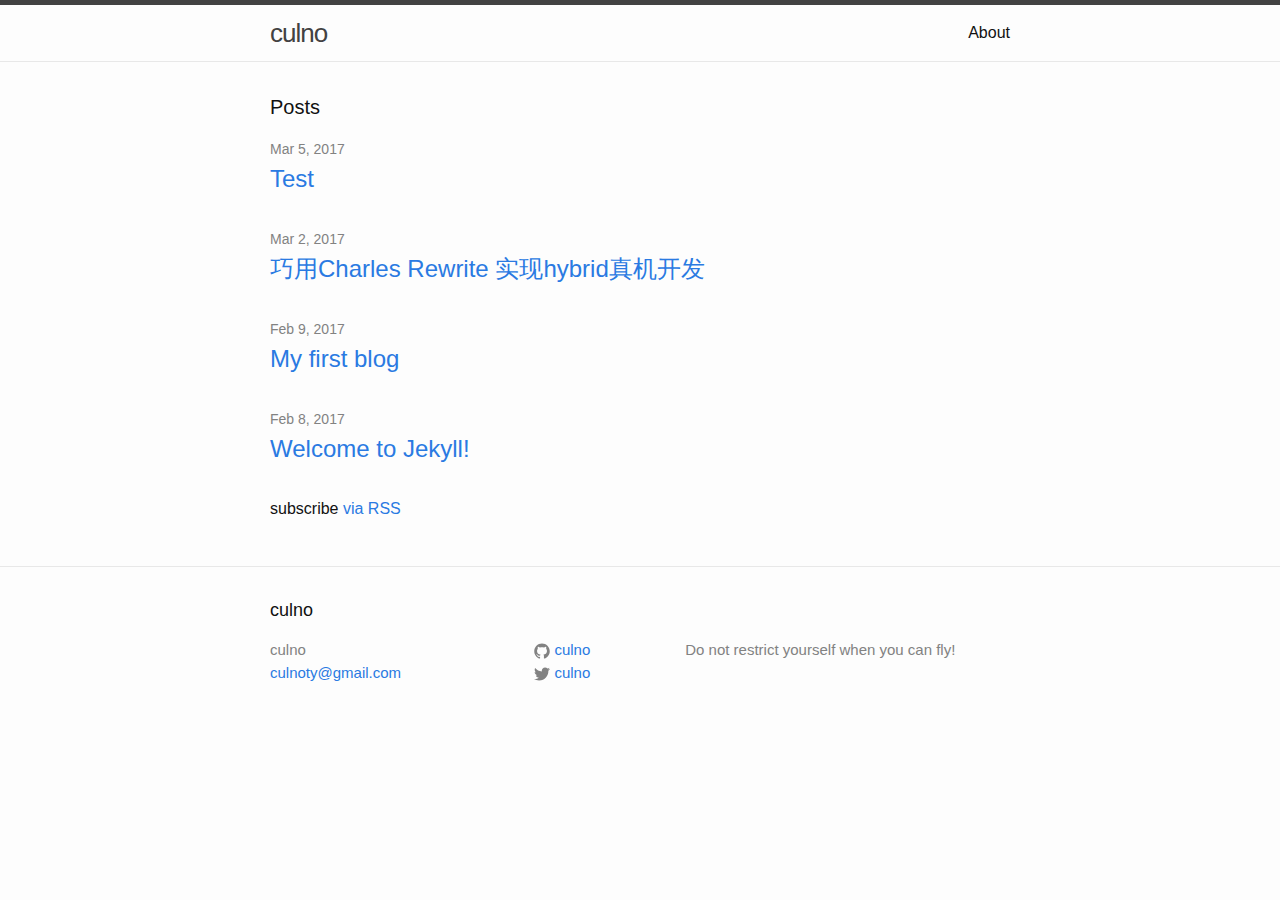
==== index.html @ b8f1a6fd "2017/03/05_19:07:00" ====
<!DOCTYPE html>
<html lang="en">

  <head>
  <meta charset="utf-8">
  <meta http-equiv="X-UA-Compatible" content="IE=edge">
  <meta name="viewport" content="width=device-width, initial-scale=1">

  <title>culno</title>
  <meta name="description" content="Do not restrict yourself when you can fly!">

  <link rel="stylesheet" href="/assets/main.css">
  <link rel="canonical" href="/">
  <link rel="alternate" type="application/rss+xml" title="culno" href="/feed.xml">
  
  
</head>


  <body>

    <header class="site-header" role="banner">

  <div class="wrapper">

    <a class="site-title" href="/">culno</a>

    <nav class="site-nav">
      <span class="menu-icon">
        <svg viewBox="0 0 18 15" width="18px" height="15px">
          <path fill="#424242" d="M18,1.484c0,0.82-0.665,1.484-1.484,1.484H1.484C0.665,2.969,0,2.304,0,1.484l0,0C0,0.665,0.665,0,1.484,0 h15.031C17.335,0,18,0.665,18,1.484L18,1.484z"/>
          <path fill="#424242" d="M18,7.516C18,8.335,17.335,9,16.516,9H1.484C0.665,9,0,8.335,0,7.516l0,0c0-0.82,0.665-1.484,1.484-1.484 h15.031C17.335,6.031,18,6.696,18,7.516L18,7.516z"/>
          <path fill="#424242" d="M18,13.516C18,14.335,17.335,15,16.516,15H1.484C0.665,15,0,14.335,0,13.516l0,0 c0-0.82,0.665-1.484,1.484-1.484h15.031C17.335,12.031,18,12.696,18,13.516L18,13.516z"/>
        </svg>
      </span>

      <div class="trigger">
        
          
          <a class="page-link" href="/about/">About</a>
          
        
          
        
          
        
          
        
          
        
          
        
      </div>
    </nav>

  </div>

</header>


    <main class="page-content" aria-label="Content">
      <div class="wrapper">
        <div class="home">

  <h1 class="page-heading">Posts</h1>
  
  


  <ul class="post-list">
    
      <li>
        <span class="post-meta">Mar 5, 2017</span>

        <h2>
          <a class="post-link" href="/2017/03/05/test.html">Test</a>
        </h2>
      </li>
    
      <li>
        <span class="post-meta">Mar 2, 2017</span>

        <h2>
          <a class="post-link" href="/jekyll/2017/03/02/charles-rewrite.html">巧用Charles Rewrite 实现hybrid真机开发</a>
        </h2>
      </li>
    
      <li>
        <span class="post-meta">Feb 9, 2017</span>

        <h2>
          <a class="post-link" href="/jekyll/2017/02/09/first-blog.html">My first blog</a>
        </h2>
      </li>
    
      <li>
        <span class="post-meta">Feb 8, 2017</span>

        <h2>
          <a class="post-link" href="/jekyll/update/2017/02/08/welcome-to-jekyll.html">Welcome to Jekyll!</a>
        </h2>
      </li>
    
  </ul>

  <p class="rss-subscribe">subscribe <a href="/feed.xml">via RSS</a></p>

</div>

      </div>
    </main>

    <footer class="site-footer">

  <div class="wrapper">

    <h2 class="footer-heading">culno</h2>

    <div class="footer-col-wrapper">
      <div class="footer-col footer-col-1">
        <ul class="contact-list">
          <li>
            
              culno
            
            </li>
            
            <li><a href="mailto:culnoty@gmail.com">culnoty@gmail.com</a></li>
            
        </ul>
      </div>

      <div class="footer-col footer-col-2">
        <ul class="social-media-list">
          
          <li>
            <a href="https://github.com/culno"><span class="icon icon--github"><svg viewBox="0 0 16 16" width="16px" height="16px"><path fill="#828282" d="M7.999,0.431c-4.285,0-7.76,3.474-7.76,7.761 c0,3.428,2.223,6.337,5.307,7.363c0.388,0.071,0.53-0.168,0.53-0.374c0-0.184-0.007-0.672-0.01-1.32 c-2.159,0.469-2.614-1.04-2.614-1.04c-0.353-0.896-0.862-1.135-0.862-1.135c-0.705-0.481,0.053-0.472,0.053-0.472 c0.779,0.055,1.189,0.8,1.189,0.8c0.692,1.186,1.816,0.843,2.258,0.645c0.071-0.502,0.271-0.843,0.493-1.037 C4.86,11.425,3.049,10.76,3.049,7.786c0-0.847,0.302-1.54,0.799-2.082C3.768,5.507,3.501,4.718,3.924,3.65 c0,0,0.652-0.209,2.134,0.796C6.677,4.273,7.34,4.187,8,4.184c0.659,0.003,1.323,0.089,1.943,0.261 c1.482-1.004,2.132-0.796,2.132-0.796c0.423,1.068,0.157,1.857,0.077,2.054c0.497,0.542,0.798,1.235,0.798,2.082 c0,2.981-1.814,3.637-3.543,3.829c0.279,0.24,0.527,0.713,0.527,1.437c0,1.037-0.01,1.874-0.01,2.129 c0,0.208,0.14,0.449,0.534,0.373c3.081-1.028,5.302-3.935,5.302-7.362C15.76,3.906,12.285,0.431,7.999,0.431z"/></svg>
</span><span class="username">culno</span></a>

          </li>
          

          
          <li>
            <a href="https://twitter.com/culno"><span class="icon icon--twitter"><svg viewBox="0 0 16 16" width="16px" height="16px"><path fill="#828282" d="M15.969,3.058c-0.586,0.26-1.217,0.436-1.878,0.515c0.675-0.405,1.194-1.045,1.438-1.809c-0.632,0.375-1.332,0.647-2.076,0.793c-0.596-0.636-1.446-1.033-2.387-1.033c-1.806,0-3.27,1.464-3.27,3.27 c0,0.256,0.029,0.506,0.085,0.745C5.163,5.404,2.753,4.102,1.14,2.124C0.859,2.607,0.698,3.168,0.698,3.767 c0,1.134,0.577,2.135,1.455,2.722C1.616,6.472,1.112,6.325,0.671,6.08c0,0.014,0,0.027,0,0.041c0,1.584,1.127,2.906,2.623,3.206 C3.02,9.402,2.731,9.442,2.433,9.442c-0.211,0-0.416-0.021-0.615-0.059c0.416,1.299,1.624,2.245,3.055,2.271 c-1.119,0.877-2.529,1.4-4.061,1.4c-0.264,0-0.524-0.015-0.78-0.046c1.447,0.928,3.166,1.469,5.013,1.469 c6.015,0,9.304-4.983,9.304-9.304c0-0.142-0.003-0.283-0.009-0.423C14.976,4.29,15.531,3.714,15.969,3.058z"/></svg>
</span><span class="username">culno</span></a>

          </li>
          
        </ul>
      </div>

      <div class="footer-col footer-col-3">
        <p>Do not restrict yourself when you can fly!
</p>
      </div>
    </div>

  </div>

</footer>


  </body>

</html>
---- assets/main.css ----
/**
 * Reset some basic elements
 */
body, h1, h2, h3, h4, h5, h6,
p, blockquote, pre, hr,
dl, dd, ol, ul, figure {
  margin: 0;
  padding: 0; }

/**
 * Basic styling
 */
body {
  font: 400 16px/1.5 "Helvetica Neue", Helvetica, Arial, sans-serif;
  color: #111;
  background-color: #fdfdfd;
  -webkit-text-size-adjust: 100%;
  -webkit-font-feature-settings: "kern" 1;
  -moz-font-feature-settings: "kern" 1;
  -o-font-feature-settings: "kern" 1;
  font-feature-settings: "kern" 1;
  font-kerning: normal; }

/**
 * Set `margin-bottom` to maintain vertical rhythm
 */
h1, h2, h3, h4, h5, h6,
p, blockquote, pre,
ul, ol, dl, figure,
.highlight {
  margin-bottom: 15px; }

/**
 * Images
 */
img {
  max-width: 100%;
  vertical-align: middle; }

/**
 * Figures
 */
figure > img {
  display: block; }

figcaption {
  font-size: 14px; }

/**
 * Lists
 */
ul, ol {
  margin-left: 30px; }

li > ul,
li > ol {
  margin-bottom: 0; }

/**
 * Headings
 */
h1, h2, h3, h4, h5, h6 {
  font-weight: 400; }

/**
 * Links
 */
a {
  color: #2a7ae2;
  text-decoration: none; }
  a:visited {
    color: #1756a9; }
  a:hover {
    color: #111;
    text-decoration: underline; }

/**
 * Blockquotes
 */
blockquote {
  color: #828282;
  border-left: 4px solid #e8e8e8;
  padding-left: 15px;
  font-size: 18px;
  letter-spacing: -1px;
  font-style: italic; }
  blockquote > :last-child {
    margin-bottom: 0; }

/**
 * Code formatting
 */
pre,
code {
  font-size: 15px;
  border: 1px solid #e8e8e8;
  border-radius: 3px;
  background-color: #eef; }

code {
  padding: 1px 5px; }

pre {
  padding: 8px 12px;
  overflow-x: auto; }
  pre > code {
    border: 0;
    padding-right: 0;
    padding-left: 0; }

/**
 * Wrapper
 */
.wrapper {
  max-width: -webkit-calc(800px - (30px * 2));
  max-width: calc(800px - (30px * 2));
  margin-right: auto;
  margin-left: auto;
  padding-right: 30px;
  padding-left: 30px; }
  @media screen and (max-width: 800px) {
    .wrapper {
      max-width: -webkit-calc(800px - (30px));
      max-width: calc(800px - (30px));
      padding-right: 15px;
      padding-left: 15px; } }

/**
 * Clearfix
 */
.wrapper:after, .footer-col-wrapper:after {
  content: "";
  display: table;
  clear: both; }

/**
 * Icons
 */
.icon > svg {
  display: inline-block;
  vertical-align: middle; }
  .icon > svg path {
    fill: #828282; }

/**
 * Site header
 */
.site-header {
  border-top: 5px solid #424242;
  border-bottom: 1px solid #e8e8e8;
  min-height: 56px;
  position: relative; }

.site-title {
  font-size: 26px;
  font-weight: 300;
  line-height: 56px;
  letter-spacing: -1px;
  margin-bottom: 0;
  float: left; }
  .site-title, .site-title:visited {
    color: #424242; }

.site-nav {
  float: right;
  line-height: 56px; }
  .site-nav .menu-icon {
    display: none; }
  .site-nav .page-link {
    color: #111;
    line-height: 1.5; }
    .site-nav .page-link:not(:last-child) {
      margin-right: 20px; }
  @media screen and (max-width: 600px) {
    .site-nav {
      position: absolute;
      top: 9px;
      right: 15px;
      background-color: #fdfdfd;
      border: 1px solid #e8e8e8;
      border-radius: 5px;
      text-align: right; }
      .site-nav .menu-icon {
        display: block;
        float: right;
        width: 36px;
        height: 26px;
        line-height: 0;
        padding-top: 10px;
        text-align: center; }
        .site-nav .menu-icon > svg path {
          fill: #424242; }
      .site-nav .trigger {
        clear: both;
        display: none; }
      .site-nav:hover .trigger {
        display: block;
        padding-bottom: 5px; }
      .site-nav .page-link {
        display: block;
        padding: 5px 10px;
        margin-left: 20px; }
        .site-nav .page-link:not(:last-child) {
          margin-right: 0; } }

/**
 * Site footer
 */
.site-footer {
  border-top: 1px solid #e8e8e8;
  padding: 30px 0; }

.footer-heading {
  font-size: 18px;
  margin-bottom: 15px; }

.contact-list,
.social-media-list {
  list-style: none;
  margin-left: 0; }

.footer-col-wrapper {
  font-size: 15px;
  color: #828282;
  margin-left: -15px; }

.footer-col {
  float: left;
  margin-bottom: 15px;
  padding-left: 15px; }

.footer-col-1 {
  width: -webkit-calc(35% - (30px / 2));
  width: calc(35% - (30px / 2)); }

.footer-col-2 {
  width: -webkit-calc(20% - (30px / 2));
  width: calc(20% - (30px / 2)); }

.footer-col-3 {
  width: -webkit-calc(45% - (30px / 2));
  width: calc(45% - (30px / 2)); }

@media screen and (max-width: 800px) {
  .footer-col-1,
  .footer-col-2 {
    width: -webkit-calc(50% - (30px / 2));
    width: calc(50% - (30px / 2)); }

  .footer-col-3 {
    width: -webkit-calc(100% - (30px / 2));
    width: calc(100% - (30px / 2)); } }
@media screen and (max-width: 600px) {
  .footer-col {
    float: none;
    width: -webkit-calc(100% - (30px / 2));
    width: calc(100% - (30px / 2)); } }
/**
 * Page content
 */
.page-content {
  padding: 30px 0; }

.page-heading {
  font-size: 20px; }

.post-list {
  margin-left: 0;
  list-style: none; }
  .post-list > li {
    margin-bottom: 30px; }

.post-meta {
  font-size: 14px;
  color: #828282; }

.post-link {
  display: block;
  font-size: 24px; }

/**
 * Posts
 */
.post-header {
  margin-bottom: 30px; }

.post-title {
  font-size: 42px;
  letter-spacing: -1px;
  line-height: 1; }
  @media screen and (max-width: 800px) {
    .post-title {
      font-size: 36px; } }

.post-content {
  margin-bottom: 30px; }
  .post-content h2 {
    font-size: 32px; }
    @media screen and (max-width: 800px) {
      .post-content h2 {
        font-size: 28px; } }
  .post-content h3 {
    font-size: 26px; }
    @media screen and (max-width: 800px) {
      .post-content h3 {
        font-size: 22px; } }
  .post-content h4 {
    font-size: 20px; }
    @media screen and (max-width: 800px) {
      .post-content h4 {
        font-size: 18px; } }

/**
 * Syntax highlighting styles
 */
.highlight {
  background: #fff; }
  .highlighter-rouge .highlight {
    background: #eef; }
  .highlight .c {
    color: #998;
    font-style: italic; }
  .highlight .err {
    color: #a61717;
    background-color: #e3d2d2; }
  .highlight .k {
    font-weight: bold; }
  .highlight .o {
    font-weight: bold; }
  .highlight .cm {
    color: #998;
    font-style: italic; }
  .highlight .cp {
    color: #999;
    font-weight: bold; }
  .highlight .c1 {
    color: #998;
    font-style: italic; }
  .highlight .cs {
    color: #999;
    font-weight: bold;
    font-style: italic; }
  .highlight .gd {
    color: #000;
    background-color: #fdd; }
  .highlight .gd .x {
    color: #000;
    background-color: #faa; }
  .highlight .ge {
    font-style: italic; }
  .highlight .gr {
    color: #a00; }
  .highlight .gh {
    color: #999; }
  .highlight .gi {
    color: #000;
    background-color: #dfd; }
  .highlight .gi .x {
    color: #000;
    background-color: #afa; }
  .highlight .go {
    color: #888; }
  .highlight .gp {
    color: #555; }
  .highlight .gs {
    font-weight: bold; }
  .highlight .gu {
    color: #aaa; }
  .highlight .gt {
    color: #a00; }
  .highlight .kc {
    font-weight: bold; }
  .highlight .kd {
    font-weight: bold; }
  .highlight .kp {
    font-weight: bold; }
  .highlight .kr {
    font-weight: bold; }
  .highlight .kt {
    color: #458;
    font-weight: bold; }
  .highlight .m {
    color: #099; }
  .highlight .s {
    color: #d14; }
  .highlight .na {
    color: #008080; }
  .highlight .nb {
    color: #0086B3; }
  .highlight .nc {
    color: #458;
    font-weight: bold; }
  .highlight .no {
    color: #008080; }
  .highlight .ni {
    color: #800080; }
  .highlight .ne {
    color: #900;
    font-weight: bold; }
  .highlight .nf {
    color: #900;
    font-weight: bold; }
  .highlight .nn {
    color: #555; }
  .highlight .nt {
    color: #000080; }
  .highlight .nv {
    color: #008080; }
  .highlight .ow {
    font-weight: bold; }
  .highlight .w {
    color: #bbb; }
  .highlight .mf {
    color: #099; }
  .highlight .mh {
    color: #099; }
  .highlight .mi {
    color: #099; }
  .highlight .mo {
    color: #099; }
  .highlight .sb {
    color: #d14; }
  .highlight .sc {
    color: #d14; }
  .highlight .sd {
    color: #d14; }
  .highlight .s2 {
    color: #d14; }
  .highlight .se {
    color: #d14; }
  .highlight .sh {
    color: #d14; }
  .highlight .si {
    color: #d14; }
  .highlight .sx {
    color: #d14; }
  .highlight .sr {
    color: #009926; }
  .highlight .s1 {
    color: #d14; }
  .highlight .ss {
    color: #990073; }
  .highlight .bp {
    color: #999; }
  .highlight .vc {
    color: #008080; }
  .highlight .vg {
    color: #008080; }
  .highlight .vi {
    color: #008080; }
  .highlight .il {
    color: #099; }
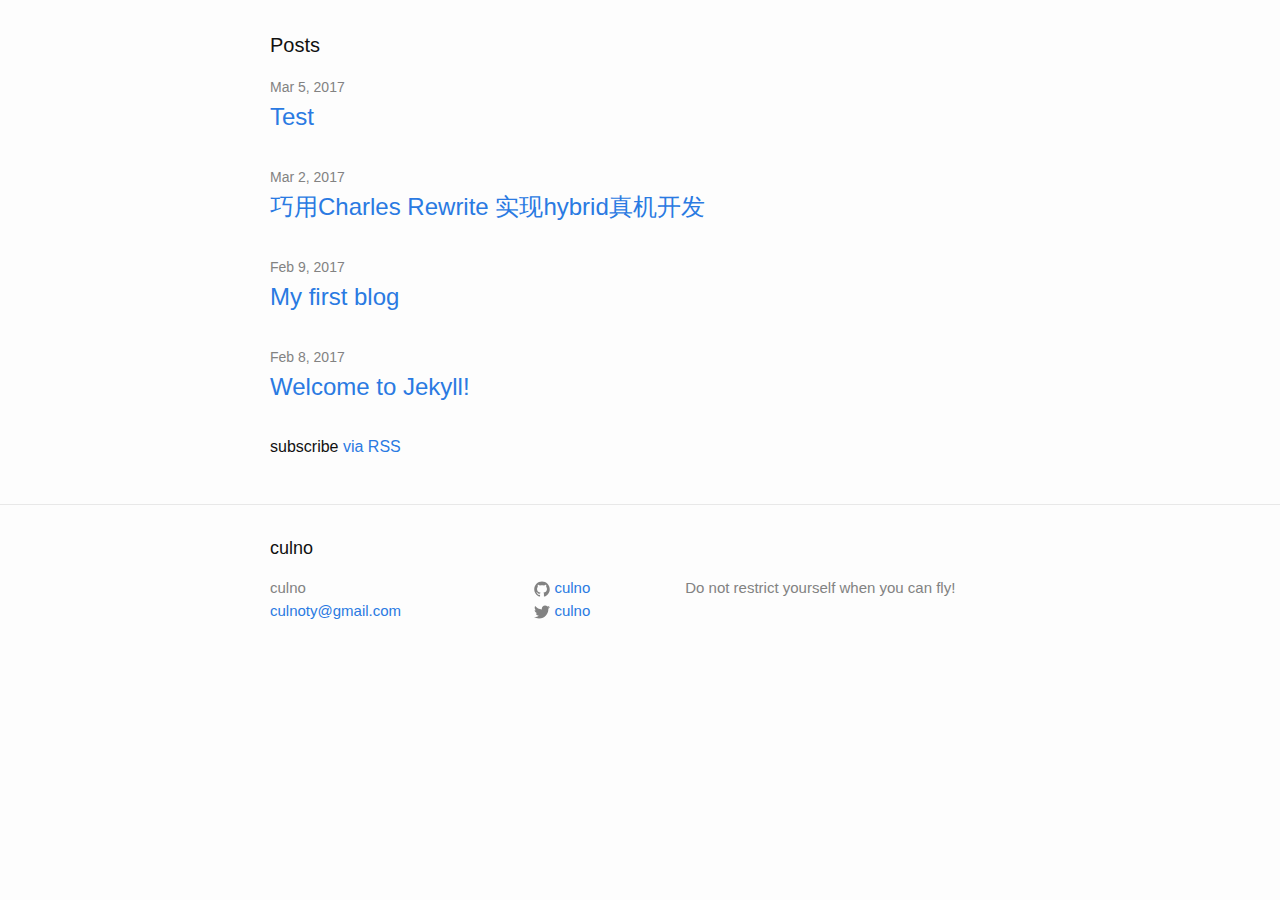
==== commit 4101fc8a: "2017/03/05_19:27:55" ====
--- a/index.html
+++ b/index.html
@@ -19,43 +19,15 @@
 
   <body>
 
-    <header class="site-header" role="banner">
-
-  <div class="wrapper">
-
-    <a class="site-title" href="/">culno</a>
-
-    <nav class="site-nav">
-      <span class="menu-icon">
-        <svg viewBox="0 0 18 15" width="18px" height="15px">
-          <path fill="#424242" d="M18,1.484c0,0.82-0.665,1.484-1.484,1.484H1.484C0.665,2.969,0,2.304,0,1.484l0,0C0,0.665,0.665,0,1.484,0 h15.031C17.335,0,18,0.665,18,1.484L18,1.484z"/>
-          <path fill="#424242" d="M18,7.516C18,8.335,17.335,9,16.516,9H1.484C0.665,9,0,8.335,0,7.516l0,0c0-0.82,0.665-1.484,1.484-1.484 h15.031C17.335,6.031,18,6.696,18,7.516L18,7.516z"/>
-          <path fill="#424242" d="M18,13.516C18,14.335,17.335,15,16.516,15H1.484C0.665,15,0,14.335,0,13.516l0,0 c0-0.82,0.665-1.484,1.484-1.484h15.031C17.335,12.031,18,12.696,18,13.516L18,13.516z"/>
-        </svg>
-      </span>
-
-      <div class="trigger">
-        
-          
-          <a class="page-link" href="/about/">About</a>
-          
-        
-          
-        
-          
-        
-          
-        
-          
-        
-          
-        
-      </div>
-    </nav>
-
-  </div>
-
-</header>
+    <script>
+var _hmt = _hmt || [];
+(function() {
+  var hm = document.createElement("script");
+  hm.src = "https://hm.baidu.com/hm.js?e14d0b6be4e263657a419d4ee4e6718d";
+  var s = document.getElementsByTagName("script")[0]; 
+  s.parentNode.insertBefore(hm, s);
+})();
+</script>
 
 
     <main class="page-content" aria-label="Content">
@@ -64,7 +36,16 @@
 
   <h1 class="page-heading">Posts</h1>
   
-  
+  <script>
+var _hmt = _hmt || [];
+(function() {
+  var hm = document.createElement("script");
+  hm.src = "https://hm.baidu.com/hm.js?e14d0b6be4e263657a419d4ee4e6718d";
+  var s = document.getElementsByTagName("script")[0]; 
+  s.parentNode.insertBefore(hm, s);
+})();
+</script>
+
 
 
   <ul class="post-list">
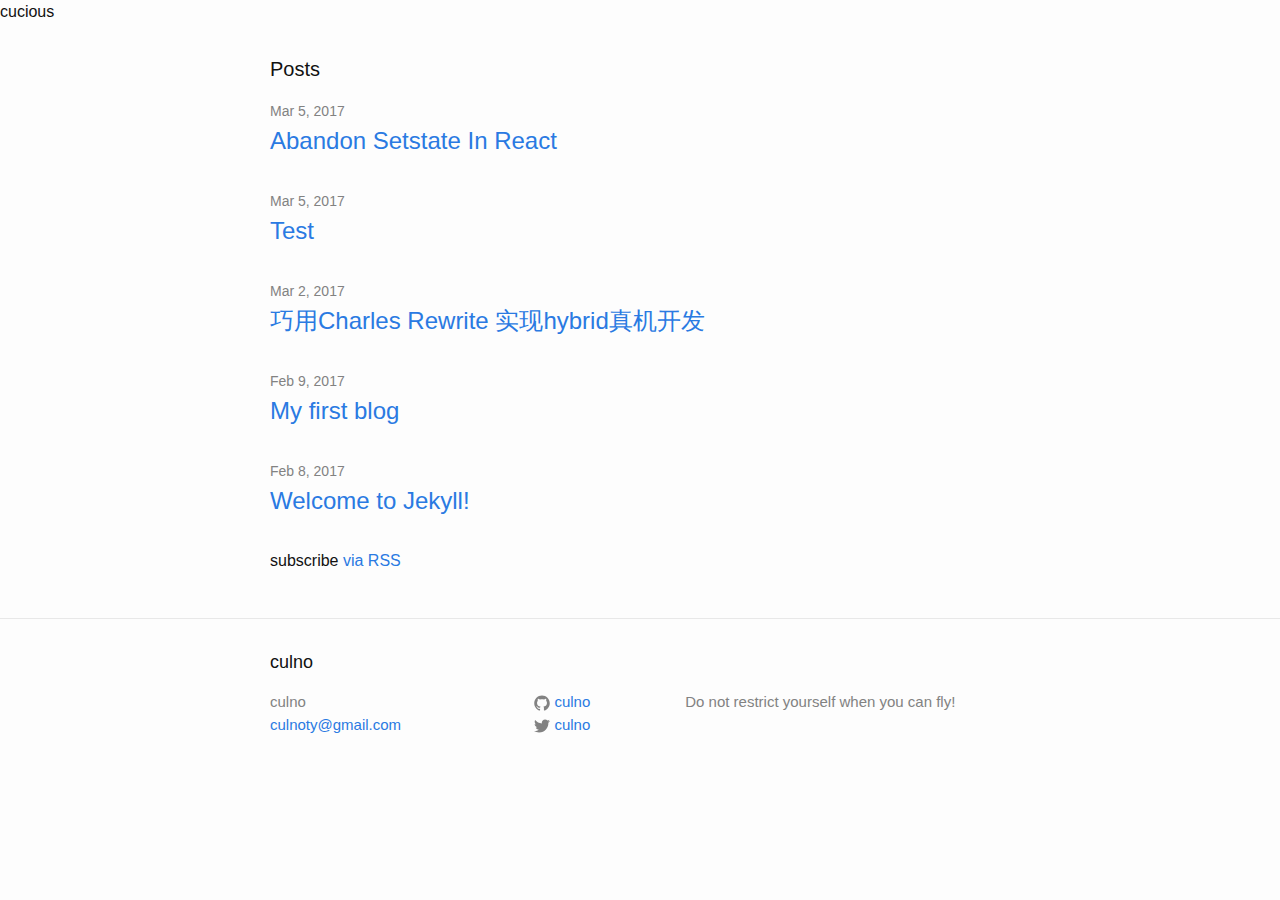
==== commit dfb8edff: "2017/03/05_22:28:44" ====
--- a/index.html
+++ b/index.html
@@ -28,7 +28,16 @@
   s.parentNode.insertBefore(hm, s);
 })();
 </script>
+<script>
+  (function(i,s,o,g,r,a,m){i['GoogleAnalyticsObject']=r;i[r]=i[r]||function(){
+  (i[r].q=i[r].q||[]).push(arguments)},i[r].l=1*new Date();a=s.createElement(o),
+  m=s.getElementsByTagName(o)[0];a.async=1;a.src=g;m.parentNode.insertBefore(a,m)
+  })(window,document,'script','https://www.google-analytics.com/analytics.js','ga');
 
+  ga('create', 'UA-93079104-1', 'auto');
+  ga('send', 'pageview');
+
+</script>cucious
 
     <main class="page-content" aria-label="Content">
       <div class="wrapper">
@@ -36,19 +45,18 @@
 
   <h1 class="page-heading">Posts</h1>
   
-  <script>
-var _hmt = _hmt || [];
-(function() {
-  var hm = document.createElement("script");
-  hm.src = "https://hm.baidu.com/hm.js?e14d0b6be4e263657a419d4ee4e6718d";
-  var s = document.getElementsByTagName("script")[0]; 
-  s.parentNode.insertBefore(hm, s);
-})();
-</script>
-
+  
 
 
   <ul class="post-list">
+    
+      <li>
+        <span class="post-meta">Mar 5, 2017</span>
+
+        <h2>
+          <a class="post-link" href="/react/2017/03/05/abandon-setState-in-React.html">Abandon Setstate In React</a>
+        </h2>
+      </li>
     
       <li>
         <span class="post-meta">Mar 5, 2017</span>
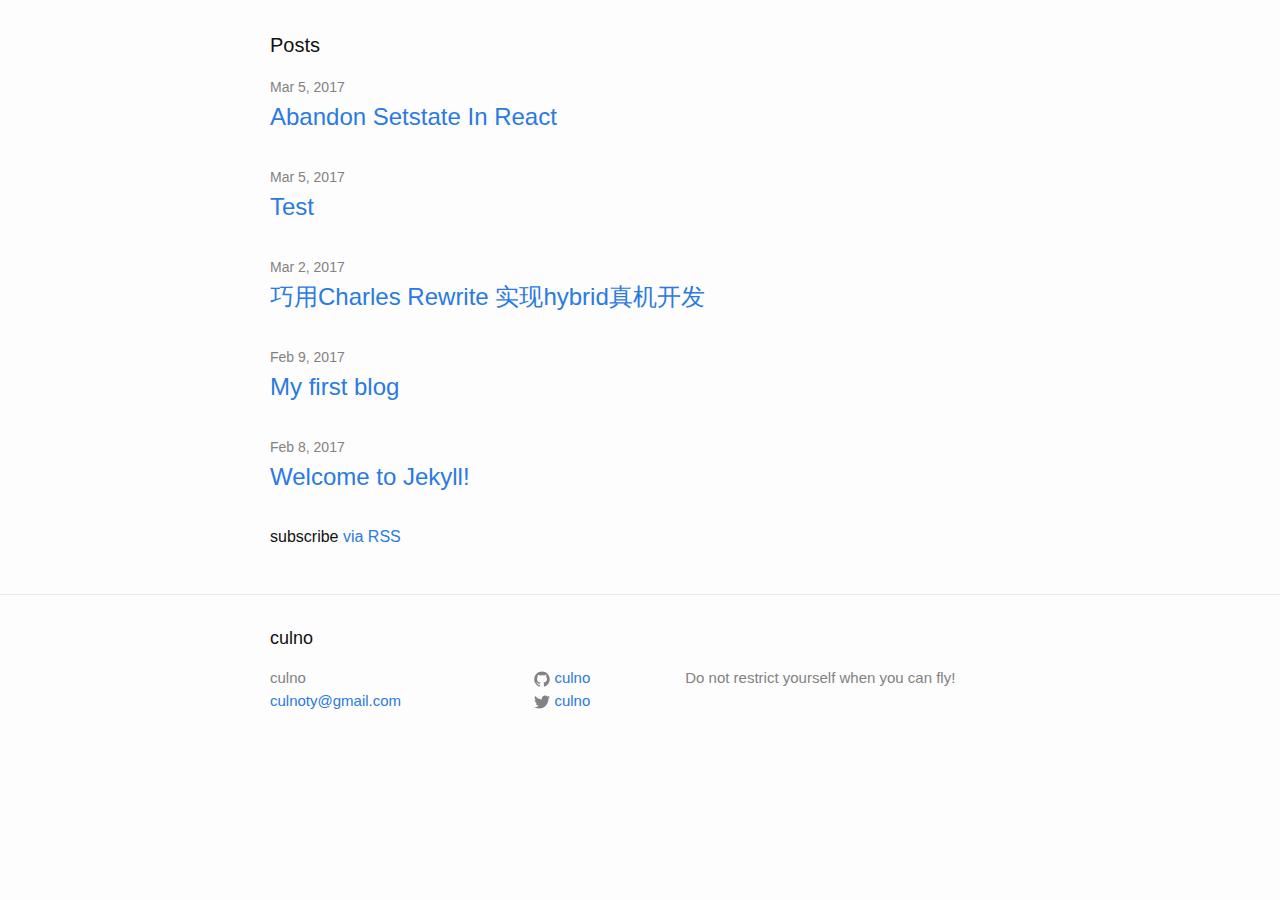
==== commit c9cc22b4: "2017/03/05_22:31:49" ====
--- a/index.html
+++ b/index.html
@@ -37,7 +37,7 @@
   ga('create', 'UA-93079104-1', 'auto');
   ga('send', 'pageview');
 
-</script>cucious
+</script>
 
     <main class="page-content" aria-label="Content">
       <div class="wrapper">
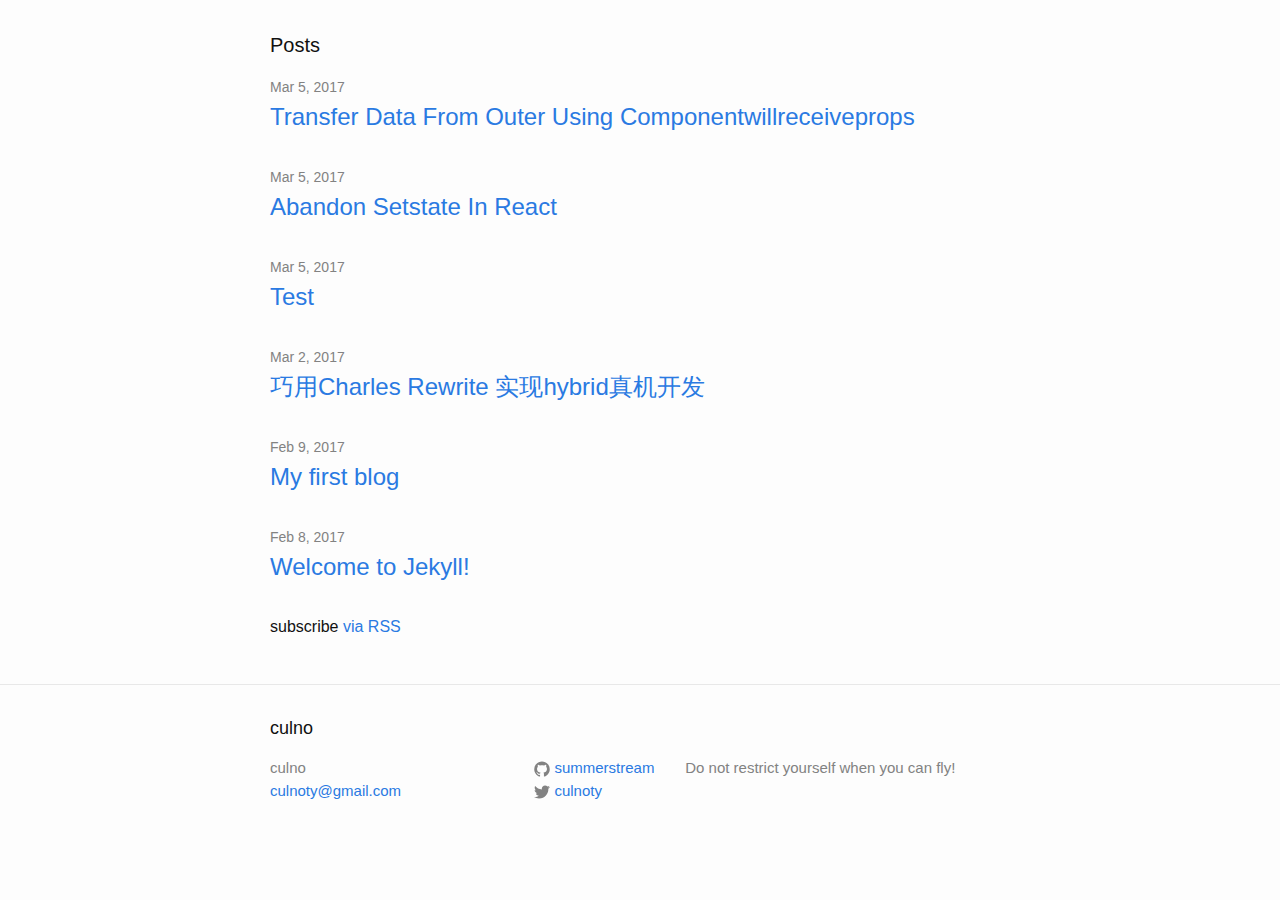
==== commit 16381f5c: "2017/03/06_00:07:49" ====
--- a/index.html
+++ b/index.html
@@ -49,6 +49,14 @@
 
 
   <ul class="post-list">
+    
+      <li>
+        <span class="post-meta">Mar 5, 2017</span>
+
+        <h2>
+          <a class="post-link" href="/react/2017/03/05/transfer-data-from-outer-using-componentWillReceiveProps.html">Transfer Data From Outer Using Componentwillreceiveprops</a>
+        </h2>
+      </li>
     
       <li>
         <span class="post-meta">Mar 5, 2017</span>
@@ -123,16 +131,16 @@
         <ul class="social-media-list">
           
           <li>
-            <a href="https://github.com/culno"><span class="icon icon--github"><svg viewBox="0 0 16 16" width="16px" height="16px"><path fill="#828282" d="M7.999,0.431c-4.285,0-7.76,3.474-7.76,7.761 c0,3.428,2.223,6.337,5.307,7.363c0.388,0.071,0.53-0.168,0.53-0.374c0-0.184-0.007-0.672-0.01-1.32 c-2.159,0.469-2.614-1.04-2.614-1.04c-0.353-0.896-0.862-1.135-0.862-1.135c-0.705-0.481,0.053-0.472,0.053-0.472 c0.779,0.055,1.189,0.8,1.189,0.8c0.692,1.186,1.816,0.843,2.258,0.645c0.071-0.502,0.271-0.843,0.493-1.037 C4.86,11.425,3.049,10.76,3.049,7.786c0-0.847,0.302-1.54,0.799-2.082C3.768,5.507,3.501,4.718,3.924,3.65 c0,0,0.652-0.209,2.134,0.796C6.677,4.273,7.34,4.187,8,4.184c0.659,0.003,1.323,0.089,1.943,0.261 c1.482-1.004,2.132-0.796,2.132-0.796c0.423,1.068,0.157,1.857,0.077,2.054c0.497,0.542,0.798,1.235,0.798,2.082 c0,2.981-1.814,3.637-3.543,3.829c0.279,0.24,0.527,0.713,0.527,1.437c0,1.037-0.01,1.874-0.01,2.129 c0,0.208,0.14,0.449,0.534,0.373c3.081-1.028,5.302-3.935,5.302-7.362C15.76,3.906,12.285,0.431,7.999,0.431z"/></svg>
-</span><span class="username">culno</span></a>
+            <a href="https://github.com/summerstream"><span class="icon icon--github"><svg viewBox="0 0 16 16" width="16px" height="16px"><path fill="#828282" d="M7.999,0.431c-4.285,0-7.76,3.474-7.76,7.761 c0,3.428,2.223,6.337,5.307,7.363c0.388,0.071,0.53-0.168,0.53-0.374c0-0.184-0.007-0.672-0.01-1.32 c-2.159,0.469-2.614-1.04-2.614-1.04c-0.353-0.896-0.862-1.135-0.862-1.135c-0.705-0.481,0.053-0.472,0.053-0.472 c0.779,0.055,1.189,0.8,1.189,0.8c0.692,1.186,1.816,0.843,2.258,0.645c0.071-0.502,0.271-0.843,0.493-1.037 C4.86,11.425,3.049,10.76,3.049,7.786c0-0.847,0.302-1.54,0.799-2.082C3.768,5.507,3.501,4.718,3.924,3.65 c0,0,0.652-0.209,2.134,0.796C6.677,4.273,7.34,4.187,8,4.184c0.659,0.003,1.323,0.089,1.943,0.261 c1.482-1.004,2.132-0.796,2.132-0.796c0.423,1.068,0.157,1.857,0.077,2.054c0.497,0.542,0.798,1.235,0.798,2.082 c0,2.981-1.814,3.637-3.543,3.829c0.279,0.24,0.527,0.713,0.527,1.437c0,1.037-0.01,1.874-0.01,2.129 c0,0.208,0.14,0.449,0.534,0.373c3.081-1.028,5.302-3.935,5.302-7.362C15.76,3.906,12.285,0.431,7.999,0.431z"/></svg>
+</span><span class="username">summerstream</span></a>
 
           </li>
           
 
           
           <li>
-            <a href="https://twitter.com/culno"><span class="icon icon--twitter"><svg viewBox="0 0 16 16" width="16px" height="16px"><path fill="#828282" d="M15.969,3.058c-0.586,0.26-1.217,0.436-1.878,0.515c0.675-0.405,1.194-1.045,1.438-1.809c-0.632,0.375-1.332,0.647-2.076,0.793c-0.596-0.636-1.446-1.033-2.387-1.033c-1.806,0-3.27,1.464-3.27,3.27 c0,0.256,0.029,0.506,0.085,0.745C5.163,5.404,2.753,4.102,1.14,2.124C0.859,2.607,0.698,3.168,0.698,3.767 c0,1.134,0.577,2.135,1.455,2.722C1.616,6.472,1.112,6.325,0.671,6.08c0,0.014,0,0.027,0,0.041c0,1.584,1.127,2.906,2.623,3.206 C3.02,9.402,2.731,9.442,2.433,9.442c-0.211,0-0.416-0.021-0.615-0.059c0.416,1.299,1.624,2.245,3.055,2.271 c-1.119,0.877-2.529,1.4-4.061,1.4c-0.264,0-0.524-0.015-0.78-0.046c1.447,0.928,3.166,1.469,5.013,1.469 c6.015,0,9.304-4.983,9.304-9.304c0-0.142-0.003-0.283-0.009-0.423C14.976,4.29,15.531,3.714,15.969,3.058z"/></svg>
-</span><span class="username">culno</span></a>
+            <a href="https://twitter.com/culnoty"><span class="icon icon--twitter"><svg viewBox="0 0 16 16" width="16px" height="16px"><path fill="#828282" d="M15.969,3.058c-0.586,0.26-1.217,0.436-1.878,0.515c0.675-0.405,1.194-1.045,1.438-1.809c-0.632,0.375-1.332,0.647-2.076,0.793c-0.596-0.636-1.446-1.033-2.387-1.033c-1.806,0-3.27,1.464-3.27,3.27 c0,0.256,0.029,0.506,0.085,0.745C5.163,5.404,2.753,4.102,1.14,2.124C0.859,2.607,0.698,3.168,0.698,3.767 c0,1.134,0.577,2.135,1.455,2.722C1.616,6.472,1.112,6.325,0.671,6.08c0,0.014,0,0.027,0,0.041c0,1.584,1.127,2.906,2.623,3.206 C3.02,9.402,2.731,9.442,2.433,9.442c-0.211,0-0.416-0.021-0.615-0.059c0.416,1.299,1.624,2.245,3.055,2.271 c-1.119,0.877-2.529,1.4-4.061,1.4c-0.264,0-0.524-0.015-0.78-0.046c1.447,0.928,3.166,1.469,5.013,1.469 c6.015,0,9.304-4.983,9.304-9.304c0-0.142-0.003-0.283-0.009-0.423C14.976,4.29,15.531,3.714,15.969,3.058z"/></svg>
+</span><span class="username">culnoty</span></a>
 
           </li>
           
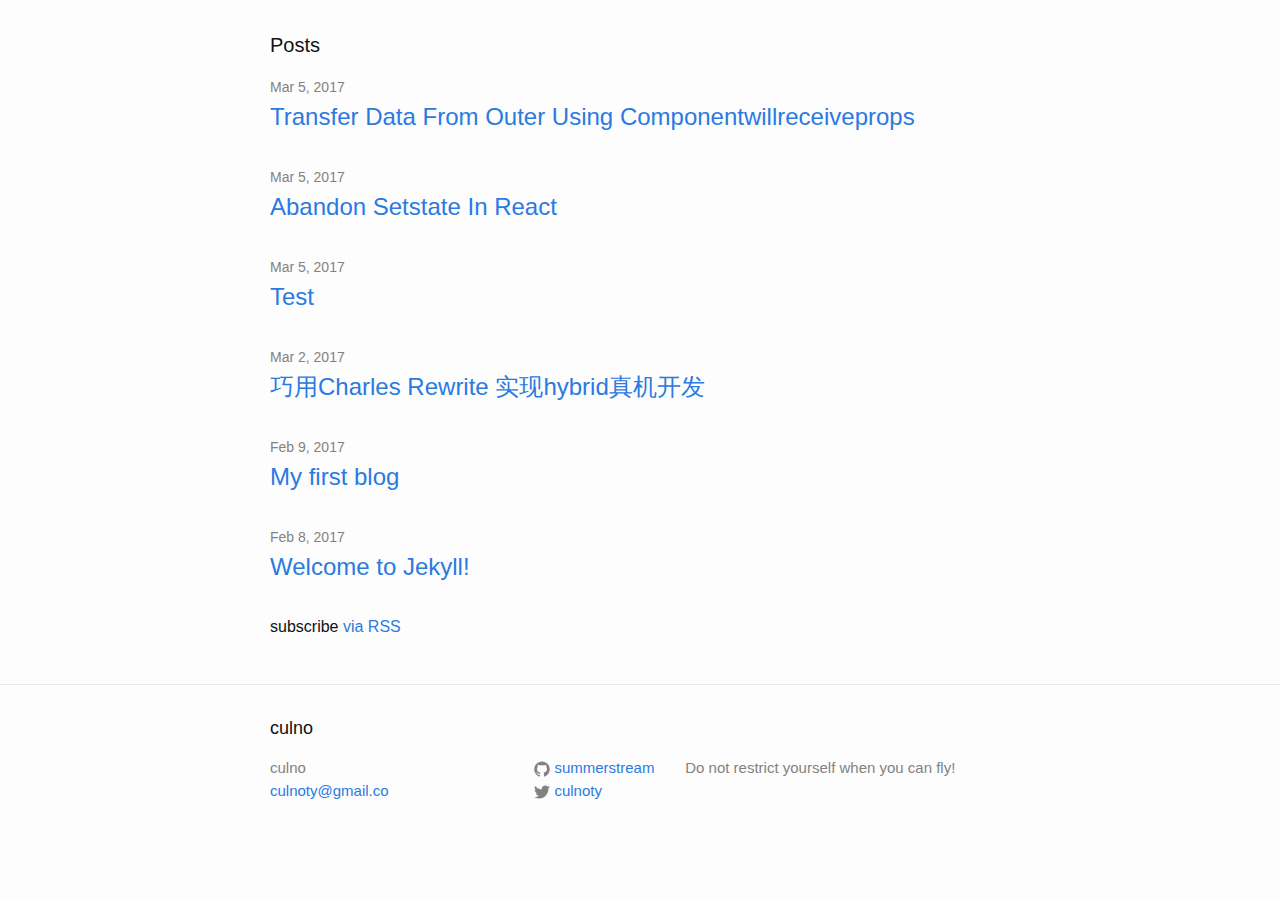
==== commit 348385ae: "2017/03/06_23:10:46" ====
--- a/index.html
+++ b/index.html
@@ -122,7 +122,7 @@
             
             </li>
             
-            <li><a href="mailto:culnoty@gmail.com">culnoty@gmail.com</a></li>
+            <li><a href="mailto:culnoty@gmail.co">culnoty@gmail.co</a></li>
             
         </ul>
       </div>
